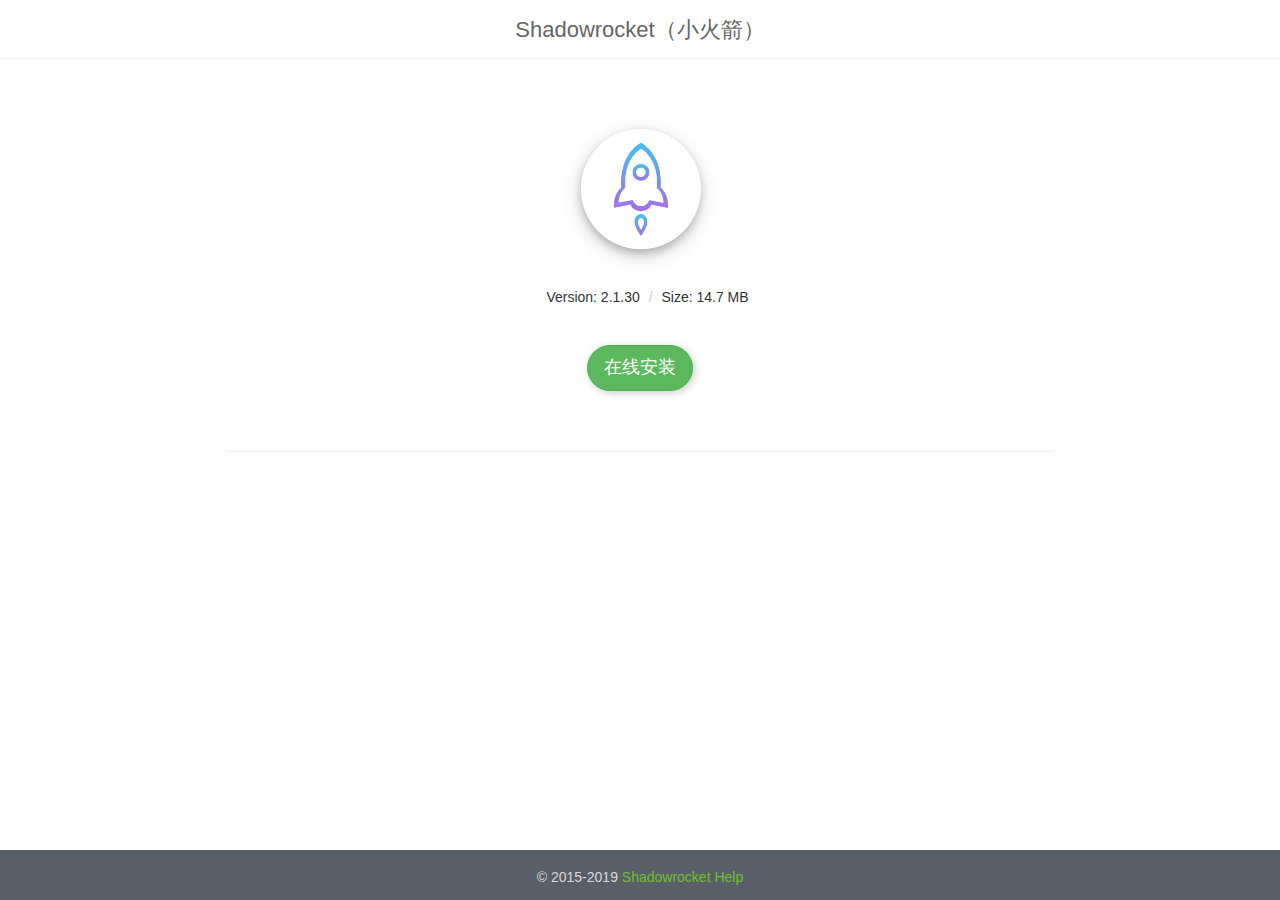
==== Shadowsocks/Shadowsocks.html @ f716d4e9 "shadowsocks" ====
<!doctype html>
<html>
<head>
	<meta charset="utf-8">
    <meta name="viewport" content="width=device-width, initial-scale=1.0, maximum-scale=1.0, minimum-scale=1.0, user-scalable=no">
	<meta name="description" content="Shadowrocket（小火箭）在线安装" />
	<meta name="keywords" content="Shadowrocket" />
	<title>Shadowrocket（小火箭）在线安装 - Shadowsocks-Help</title>
    <link rel="shortcut icon" href="assets/images/logo.png">
    <link rel="stylesheet" href="assets/css/bootstrap.min.css" />
    <link rel="stylesheet" href="assets/css/style.css" />
    <link rel="stylesheet" href="assets/css/my.css" />
</head>
<body>
    <div class="wrap">
        <div class="main">
			<div class="topbread" style="margin-bottom: 20px;">
		    	<div class="container">
		        	<h1 class="text-center">Shadowrocket（小火箭）</h1>
                 
		    	</div>
			</div>
			<div style="margin-top:70px; margin-bottom: 20px;">
		        <div style="text-align:center;">
		  			<div class="polaroid">
                        <div class="logo">
                            <img src="assets/images/icon.jpg" class="img-circle" width="120" height="120" />
                        </div>
                    </div>
		            <ul class="breadcrumb" id="ul">
		                <li>Version: 2.1.30</li>
		            	<li>Size: 14.7 MB</li>
					</ul>
		            <div style="padding-top:20px;">
                        <div class="id" id="id" style="display:none;">
							<div class="panel panel-default">
								<div class="panel-body" style="text-align:center;">
        							<p>首次安装需用下面账号登录</p>
                                    <p>账号：4ssgit@Gmail.com</p>
                                    <p>密码：4ssGit1234</p>
                                    <p>点击安装后HOME返回桌面查看</p>
                                    <p>选择邮件解锁,有问题邮件我们</p>
								</div>
							</div>
                      	</div>
		                <span id="checkinfo">
		                    <a href="itms-services://?action=download-manifest&url=https://carner.github.io/project/Shadowsocks/Shadowsocks.plist" class="btn btn-success btn-lg btn-circle" id="uaApp">在线安装</a>
		                    <div class="uatip" id="uaTip">
								<span class="uatip-icon"></span>
								<p class="uatip-txt">点击右上角<br/>选择在Safari中打开</p>
							</div>
		                </span>
		            </div>
		        </div>
                <br/>
			</div>
		  
			<div class="col-md-8 col-md-offset-2">
		        <hr class="devider devider-dotted">
		    </div>
	        <div class="col-md-8 col-md-offset-2">
	            <div class="text-center">
              </div>
	        </div>
        </div>
    </div>
	<div class="footer">
        <div class="text-center">
             ©&nbsp;2015-2019 <a href="https://shadowsocks-help.github.io/ios/" target="blank">Shadowrocket</a>
		<a href="https://shadowsocks-help.github.io/Shadowsocks/" target="blank">Help</a>
		                         
        </div>
	</div>
<script type="text/javascript" src="assets/js/jquery-1.7.2.min.js"></script>
<script>
	function weixinTip(ele){
		var ua = navigator.userAgent;
		var Browser = /Safari/.test(ua) && !/Chrome/.test(ua);
		if(Browser == 0){
			ele.onclick=function(e){
				window.event? window.event.returnValue = false : e.preventDefault();
				document.getElementById('uaTip').style.display='block';
			}
		} else {
			$("#uaApp").click(function () {
				$("#uaApp").attr("style","display:none;");
                $("#ul").attr("style","display:none;");
            });
        }
	}
	var btn1 = document.getElementById('uaApp');
	weixinTip(btn1);
</script>
<!-- Global site tag (gtag.js) - Google Analytics -->
<script async src="https://www.googletagmanager.com/gtag/js?id=UA-134347907-2"></script>
<script>
  window.dataLayer = window.dataLayer || [];
  function gtag(){dataLayer.push(arguments);}
  gtag('js', new Date());

  gtag('config', 'UA-134347907-2');
</script>
</body>
</html>
---- Shadowsocks/assets/css/style.css ----
body{

    font-family: NotoSansHans-Regular, AvenirNext-Regular, "proxima-nova", "Hiragino Sans GB", "Microsoft YaHei", "WenQuanYi Micro Hei", "Open Sans", "Helvetica Neue", Arial, sans-serif;

}

.wrapper {

  background: #fff;

}



.boxed-layout {

  padding: 0;

  box-shadow: 0 0 5px #ccc;

  margin-left: auto !important;

  margin-right: auto !important;

  background: url(../img/patterns/15.png) repeat;

}



/*Parallax Backgrounds

------------------------------------*/

.parallax-bg {

	background: url(../img/blur/img1.jpg) 50% 0 repeat fixed;		

}



/*Parallax Counter Block*/

.parallax-counter {

	padding: 60px 0;

	background: url(../img/bg/9.jpg) 50% 0 no-repeat fixed;	

}



.parallax-counter h4 {

	color: #fff;

	font-size: 18px;

}



.parallax-counter .counters {

	color: #fff;

	padding: 20px 0;

	font-weight: 200;

	background: rgba(0,0,0,0.6);

}



/*Parallax Team*/

.parallax-team {

	background: url(../img/team/faces.jpg) 50% 0 repeat fixed;	

}



.parallax-team,

.parallax-team .title-box-v2 {

	position: relative;

}



.parallax-team:before {

	top: 0;

	left: 0;

	width: 100%;

	height: 100%; 

	content: " ";

	position: absolute;

	background: rgba(255,255,255,0.9);

}



/*Top Bar (login, search etc.)

------------------------------------*/

.topbar {

	z-index: 12;

	padding: 8px 0 16px 0;

	position: relative;

}



.topbar ul.loginbar {

	margin: 0;

}



.topbar ul.loginbar > li {

	display: inline;

	list-style: none;

	position: relative;

	padding-bottom: 15px;

}



.topbar ul.loginbar > li > a, 

.topbar ul.loginbar > li > a:hover {

	color: #7c8082;

	/* font-size: 11px; */

	/* text-transform: uppercase; */

}



.topbar ul.loginbar li i.fa { 

	color: #bbb;

}



.topbar ul.loginbar li.topbar-devider { 

	top: -1px;

	padding: 0;

	font-size: 8px;

	position: relative;

	margin: 0 9px 0 5px;

	font-family: Tahoma;

	border-right: solid 1px #bbb;

}



/*Lenguages*/

.topbar ul.lenguages {

	top: 25px;

	left: -5px;

	display: none;

	padding: 4px 0;

	padding-left: 0; 

	list-style: none;

	min-width: 100px;

	position: absolute;

	background: #f0f0f0;

}



.topbar li:hover ul.lenguages {

	display: block;

}



.topbar ul.lenguages:after {

	top: -4px;

	width: 0; 

	height: 0;

	left: 8px;

	content: " "; 

	display: block; 

	position: absolute;

	border-bottom: 6px solid #f0f0f0;	

	border-left: 6px solid transparent;

	border-right: 6px solid transparent;

	border-left-style: inset; /*FF fixes*/

	border-right-style: inset; /*FF fixes*/

}



.topbar ul.lenguages li a {

	color: #555;

	display: block;

	font-size: 12px;

	padding: 2px 12px;

	margin-bottom: 1px;

	text-transform: uppercase; 

}



.topbar ul.lenguages li.active a i {

	color: #999;

	float: right;

	margin-top: 2px;

}



.topbar ul.lenguages li a:hover, 

.topbar ul.lenguages li.active a {

	background: #fafafa;

}



.topbar ul.lenguages li a:hover {

	text-decoration: none; 

}



/*Top Bar v1 (login, search etc.)

------------------------------------*/

.topbar-v1 {

	background: #fdfdfd;

	border-bottom: solid 1px #f0f0f0;

}



/*Top Contacts*/

.topbar-v1 ul {

	margin: 0;

}



.topbar-v1 .top-v1-contacts li {

	color: #666;

	padding: 5px 0;

	font-size: 12px;

	margin-right: 15px;

	display: inline-block;

}



.topbar-v1 .top-v1-contacts i {

	color: #999;

	font-size: 13px;

	margin-right: 3px;

}



/*Top Data*/

.topbar-v1 .top-v1-data {

	text-align: right;

}



.topbar-v1 .top-v1-data li {

	padding: 5px 11px;

	display: inline-block;	

	border-right: solid 1px #eee;

}



.topbar-v1 .top-v1-data li:first-child {

	border-left: solid 1px #eee;

}



.topbar-v1 .top-v1-data li a {

	font-size: 12px; 

}



.topbar-v1 .top-v1-data li a:hover {

	text-decoration: none;

}



.topbar-v1 .top-v1-data li i {

	color: #777;

	font-size: 13px; 

}



.topbar-v1 .top-v1-data li a:hover i {

	color: #72c02c;

}



/*Responsive Topbar v1*/

@media (max-width: 992px) {

	.topbar-v1 ul {

		text-align: center !important;

	}



	.topbar-v1 .top-v1-contacts {

		margin: 10px 0;

	}



	.topbar-v1 .top-v1-data li {

		top: 1px;

		padding: 6px 16px;

		margin-left: -5px;

		position: relative;

		border: solid 1px #eee;

	}		

}



/*Header Default

------------------------------------*/

.header {

	z-index: 99;

	position: relative;

	border-bottom: solid 2px #eee;

}



.header .navbar {

	margin: 0;

	min-height: inherit;

}



.header .navbar-default {

	border: none;

	background: none;

}



.header .navbar-collapse {

	position: relative;

	/*max-height: inherit;*/

}



/*Brand*/

.header .navbar-brand { 

	z-index: 1;

	top: -8px;

	position: relative;

	padding: 0 10px 10px;

}



@media (max-width: 992px) {

	.header .navbar-brand { 

		top: 0;

		height: 40px;

	}

}



/*Navbar*/

@media (min-width: 992px) {

	.header .navbar-nav {

		float: right;

	}	

}



.header .navbar-default .navbar-nav > li > a {

	color: #687074;

	font-size: 15px;

	font-weight:400;

	text-transform: uppercase;

}



.header .navbar-default .navbar-nav > .active > a {

	color: #72c02c;

}



/*Dropdown*/

.header .navbar-right .dropdown-menu {

	right: inherit;

}



/*Navbar Toggle*/

/*.navbar-toggle,

.navbar-default .navbar-toggle:hover, 

.navbar-default .navbar-toggle:focus {

	background: #72c02c;

	padding: 6px 10px 2px;

}



.navbar-default .navbar-toggle {

	border-color: #5fb611;

}



.navbar-default .navbar-toggle:hover {

	background: #5fb611;

}



.navbar-default .navbar-toggle .fa {

	color: #fff;

	font-size: 19px;

}

*/



/*Responsive Navbar*/

@media (max-width: 767px) {

	.header .navbar-default .navbar-nav > li > a {

		font-size: 14px;

		padding: 9px 10px;

	}



	.header .navbar-default .navbar-nav > li a {

		/*margin-bottom: 1px;*/

		border-bottom: solid 1px #eee;

	}



	.header .navbar-default .navbar-nav > li > a:focus {

		background: none;

	}



	.header .navbar-default .navbar-nav > li > a:hover {

		color: #72c02c;

	}



	.header .navbar-default .navbar-nav > .active > a,

	.header .navbar-default .navbar-nav > .active > a:hover,

	.header .navbar-default .navbar-nav > .active > a:focus {

		color: #fff;

		background: #72c02c;

		/*border-bottom: solid 2px #72c02c;*/

	}



}



@media (min-width: 767px) {

	/*Navbar Collapse*/

	.header .navbar-collapse {

		padding: 0;

	}



	/*Navbar*/

	.header .navbar-nav {

		top: 2px;

		position: relative;

	}



	.header .navbar-default .navbar-nav > li > a {

		padding: 9px 30px 9px 20px;		

	}



	.header .navbar-default .navbar-nav > li > a,

	.header .navbar-default .navbar-nav > li > a:focus {	

		border-bottom: solid 2px transparent;

	}



	.header .navbar-default .navbar-nav > li > a:hover,

	.header .navbar-default .navbar-nav > .active > a {

		border-bottom: solid 2px #72c02c;

	}

	

	.header .navbar-default .navbar-nav > li > a,

	.header .navbar-default .navbar-nav > li > a:hover,

	.header .navbar-default .navbar-nav > li > a:focus,	

	.header .navbar-default .navbar-nav > .active > a, 

	.header .navbar-default .navbar-nav > .active > a:hover, 

	.header .navbar-default .navbar-nav > .active > a:focus {

		background: none;

	}

	



	.header .navbar-default .navbar-nav > .open > a,

	.header .navbar-default .navbar-nav > .open > a:hover,

	.header .navbar-default .navbar-nav > .open > a:focus {

		color: #687074;

	}



	

}



/*Search Box*/

.header .navbar .nav > li > .search {

	color: #aaa;

	cursor: pointer;

	min-width: 35px;

	font-size: 15px;

	text-align: center;

	background: #f7f7f7;

	padding: 11px 0 12px;

	display: inline-block;

	border-bottom: solid 2px #aaa;

}



.header .navbar .nav > li > .search:hover {

	color: #72c02c;

	background: #f7f7f7;

	border-bottom-color: #72c02c;

}



.header .navbar .search-open {

	right: 0; 

	top: 38px; 

	display: none;

	padding: 14px; 

	position: absolute;

	background: #fcfcfc; 

	border-top: solid 2px #eee;

	box-shadow: 0 1px 3px #ddd; 

}



.header .navbar .search-open form {

	margin: 0;	

}



@media (min-width: 767px) {

	.header .navbar .search-open {

		width: 330px;

	}





}



@media (max-width: 767px) {

	.header .navbar .nav > li > .search {

		color: #999;

		width: 35px;

		height: 34px;

		line-height: 12px;

		text-align: left;

		text-align: center;

		margin: 5px 10px 0;

		background: #eee;

		border-bottom: none;

	}



	.header .navbar .nav > li > .search:hover {

		background: #5fb611;

		color: #fff !important;

	}



	.header .navbar .search-open {

		top: 5px;

		padding: 0;

		left: 48px;

		border-top: none;

		box-shadow: none;

		background: none; 

		margin-right: 10px;

	}

}



/*Header v1

------------------------------------*/

.header-v1 {

	border-bottom: none; 

}



/*Brand*/

.header-v1 .navbar-brand {

	top: 2px;

	padding: 0 10px 10px;

}



/*Search Box*/

.header-v1 .navbar .search-open {

	background: #f8f8f8; 

}



@media (max-width: 767px) {

	.header-v1 .navbar .search-open {

		bottom: -6px; 

	}	

}



.header-v1 .navbar .nav > li > .search {

	padding: 11px;

	border: none;

	min-width: 37px;

}



.header-v1 .navbar .nav > li > .search:hover {

	background: #72c02c;

	color: #fff !important;

}



/*Toggle*/

.header-v1 .navbar-toggle {

	margin-top: 3px;

}



/*Responsive Header v1*/

@media (min-width: 767px) and (max-width: 992px) {

	/*Brand*/

	.header-v1 .navbar-brand {

		margin-bottom: 15px;

	}

}



@media (min-width: 767px) {

	/*Navbar*/

	.header-v1 .navbar-default .navbar-nav > li {

		margin-left: 1px;

	}



	.header-v1 .navbar-default .navbar-nav > li > a {

		padding: 9px 30px 6px 20px;		

	}



	.header-v1 .navbar-default .navbar-nav > .active > a,

	.header-v1 .navbar-default .navbar-nav > li > a:hover,

	.header-v1 .navbar-default .navbar-nav > li > a:focus {

		color: #fff !important;

		background: #72c02c !important;

	}



	.header-v1 .navbar-default .navbar-nav > .open > a,

	.header-v1 .navbar-default .navbar-nav > .open > a:hover,

	.header-v1 .navbar-default .navbar-nav > .open > a:focus {

		color: #fff;

		background: #72c02c;		

	}



	/*Dropdown Menu*/

	.header-v1 .dropdown-menu { 

		background: #fafafa;

	}

}



/*Header Fixed

------------------------------------*/

/*Header*/

.header-fixed .header {

	height: 78px;

}



.header-fixed .header.header-fixed-shrink {

	top: 0;

	left: 0;

	width: 100%;

	height: 95px;

	z-index: 9999;

	position: fixed;

	margin-top: -35px;

	background: rgba(255,255,255, 0.9);

	border-bottom-color: #f5f5f5;

	-webkit-transition: height 0.6s;

	-moz-transition: height 0.6s;

	transition: height 0.6s;

}



/*Brand*/

.header-fixed .header.header-fixed-shrink .navbar-brand { 

	top: 10px;

	z-index: 1;

	position: relative;

	padding: 0 10px 10px;

}



.header-fixed .header.header-fixed-shrink .navbar-brand img {

	width: 90%;

}



.header-fixed .header.header-fixed-shrink .search,

.header-fixed .header.header-fixed-shrink .active a {

	border-bottom: none !important;

}



.header-fixed .header.header-fixed-shrink .dropdown > a:after {

	top: 19px;

}



/*Toggle*/

.header-fixed .navbar-toggle {

	margin-top: 5px;

}



/*Search Bar*/

.header-fixed .header.header-fixed-shrink .search {

	margin-top: 12px;

	padding: 8px !important;

	color: #585f69 !important;

	background: none !important;

}



.header-fixed .header.header-fixed-shrink .search-open {

	border-top: none;

	background: rgba(255,255,255, 0.9);	

}



/*Responsive Fixed Header*/

@media (max-width: 992px) {

	/*Header*/

	.header-fixed .header {

		height: 118px;

	}



	.header-fixed .header.header-fixed-shrink {

		height: 135px;

	}

}



@media (max-width: 767px) {

	/*Header*/

	.header-fixed .header,

	.header-fixed .header.header-fixed-shrink {

		height: 88px;

	}



	/*Navbar*/

	.header-fixed .header .navbar-nav {

		background: #fff;

		padding: 6px 0;

		margin-top: 0px;

		border: solid 1px #eee;

	}

	

	.header-fixed .header .navbar-default .navbar-collapse, 

	.header-fixed .header .navbar-default .navbar-form {

		border: none;

	}



	/*Toggle*/

	.header-fixed .navbar-toggle {

		margin-top: 9px;

	}



	/*Search*/

	.header-fixed .header.header-fixed-shrink .navbar .nav > li > .search {

		top: 5px;

		position: relative;

	}	

}



@media (min-width: 767px) {

	/*Navbar*/

	.header-fixed .header.header-fixed-shrink .navbar-nav > li > a {

		padding: 19px 30px 18px 20px;

		border-bottom: solid 1px transparent !important;

	}



	/*Search Bar*/

	.header-fixed .header.header-fixed-shrink .search-open {

		top: 56px;

	}	

}



/*Dropdown Submenu for BS3

------------------------------------*/

.dropdown-submenu { 

   position: relative; 

}



.dropdown > a:after,

.dropdown-submenu > a:after {

    top: 8px;

    right: 9px;

    font-size: 11px;

    content: "\f105";

    position: absolute;

    font-weight: normal;

    display: inline-block;

    font-family: FontAwesome;

}



@media (max-width: 767px) {

  .dropdown-submenu > a:after {

      content: " ";

  }

}



.dropdown > a:after {

    top: 9px;

    right: 15px;

    content: "\f107";

}



.dropdown-submenu > .dropdown-menu { 

   top: 0; 

   left: 100%; 

   margin-top: -5px; 

   margin-left: 0px; 

}



.dropdown-submenu:hover > .dropdown-menu {  

   display: block;

}



@media (max-width: 767px) {

  .dropdown-submenu > .dropdown-menu {  

     display: block;

     margin-left: 15px;

  }

}



.dropdown-submenu.pull-left {

   float: none;

}



.dropdown-submenu.pull-left > .dropdown-menu {

   left: -100%;

   margin-left: 10px;

}



.dropdown-menu li [class^="fa-"],

.dropdown-menu li [class*=" fa-"] {

  left: -3px;

  width: 1.25em;

  margin-right: 1px;

  position: relative;

  text-align: center;

  display: inline-block;

}

.dropdown-menu li [class^="fa-"].fa-lg,

.dropdown-menu li [class*=" fa-"].fa-lg {

  /* increased font size for fa-lg */

  width: 1.5625em;

}



/*Menu Icons*/

.menu-icon {

   margin-right: 10px;

   font-weight: 200;

}



/*Dropdown Show*/

.dropdown-show {

  position: relative;

  display: inline-block;

  box-shadow: 0 0 4px #eee;

}



/*Main Styles

------------------------------------*/

/*Purchase Block*/

.purchase {

	padding: 25px 0 30px;

	border-bottom: solid 1px #eee;

	background: url(../img/breadcrumbs.png) repeat;

}

.purchase p {

	margin-bottom: 0;

}

.purchase span {

	color: #666;

	display: block;

	font-size: 24px;

	line-height: 35px;

	font-weight: normal;

	margin-bottom: 12px;

	font-family: 'Open Sans', sans-serif; 	

}



.purchase .btn-buy {

	text-align: center;

}



.purchase .btn-buy a {

	margin-top: 27px;

}



.purchase .btn-buy a i {

	margin-right: 5px;

}



@media (max-width: 992px) {

	.purchase {

		text-align: center;

	}



	.purchase span {

		font-size: 22px;

		line-height: 29px;

	}



	.purchase .btn-buy a {

		margin-top: 25px;

		font-size: 16px;

	}

}



/*Service*/

.service {

	overflow: hidden; 

	margin-bottom: 10px;

	padding: 15px 15px 10px;

}

.service:hover {

	background: #fcfcfc;

	box-shadow: 0 0 5px #ddd;

    -webkit-transition: box-shadow 0.2s ease-in-out;

    -moz-transition: box-shadow 0.2s ease-in-out;

    -o-transition: box-shadow 0.2s ease-in-out;

    transition: box-shadow 0.2s ease-in-out;

}

.service:hover i {

	color: #656565;

}



.service .desc {

	padding: 0 15px; 

	overflow: hidden;

}

.service .desc h4 {

	font-size: 22px;

	line-height: 25px;

}



.service .service-icon {

	float: left;

	padding: 10px;

	color: #72c02c;

	font-size: 35px;  

	text-align: center;

    -webkit-transition: all 0.4s ease-in-out;

    -moz-transition: all 0.4s ease-in-out;

    -o-transition: all 0.4s ease-in-out;

    transition: all 0.4s ease-in-out;

}

.service .service-icon.icon-cogs {

	font-size: 37px;

}

.service .service-icon.icon-plane {

	font-size: 43px;

}



/* Recent Work  */

.recent-work a {

	text-align: center;

	background: #fcfcfc;

	display: inline-block;

}



.recent-work a:hover {

	text-decoration: none;

}



.recent-work a:hover strong {

	color: #555;

}



.recent-work em.overflow-hidden {

	display: block;

}



.recent-work a span {

	display: block;

	padding: 10px;

	border-bottom: solid 2px #eee;

}



.recent-work a strong {

	color: #555;

	display: block;

}



.recent-work a i {

	color: #777;

}



.recent-work a img {

   -webkit-transition: all 0.8s ease-in-out;

   -moz-transition: all 0.8s ease-in-out;

   -o-transition: all 0.8s ease-in-out;

   -ms-transition: all 0.8s ease-in-out;

   transition: all 0.8s ease-in-out;

}



.recent-work a:hover img {

	opacity: 0.8;

   -webkit-transform: scale(1.2) rotate(3deg);

   -moz-transform: scale(1.2) rotate(3deg);

   -o-transform: scale(1.0) rotate(3deg);

   -ms-transform: scale(1.2) rotate(3deg);

   transform: scale(1.2) rotate(3deg);

}



.recent-work a:hover span {

	border-bottom: solid 2px #72c02c;

    -webkit-transition: all 0.2s ease-in-out;

    -moz-transition: all 0.3s ease-in-out;

    -o-transition: all 0.2s ease-in-out;

    transition: all 0.3s ease-in-out;

}



/* Work */

.work {

	margin-top: 6px;

}

.work .details {

	padding: 10px;

}

.work .caption {

	display: block;

	padding-top: 5px;

	color: #585f69 !important;

	font-size: 18px !important;

}

.work .caption:hover {

	cursor: pointer;

	color: #444 !important;

	text-decoration: underline;

}



/*Footer*/

.footer {

	color: #dadada;

	background: #585f69;

	padding: 20px 0 30px;

    font-size:14px;

    line-height:25px;

}



.footer.margin-top-0 {

	margin-top: 0;

}



.footer p,

.footer a {

	font-size: 14px;

} 

.footer p {

	color: #dadada;

} 



.footer a {

	color: #72c02c;

    font-size:14px;

}

.footer a:hover {

	color: #a8f85f;

    -webkit-transition: all 0.4s ease-in-out;

    -moz-transition: all 0.4s ease-in-out;

    -o-transition: all 0.4s ease-in-out;

    transition: all 0.4s ease-in-out;

}

.footer ul {

    list-style-type: none;

    margin:0;

    padding:0;

}



.footer li {

	color: #dadada;

} 



.footer h2, 

.footer h3,

.footer h4 {

	color: #e4e4e4;

	background: none;

	text-shadow: none;

}



.footer .headline {

    border-bottom: none;

    margin: 10px 0 15px 0;

}



.footer .headline h2 {

    font-size:14px;

    border-bottom:none;

    font-weight:bold;

}



/*Footer Subsribe*/

.footer .footer-subsribe {

	width: 85%;

}



/*Footer Blog Posts*/

.footer .blog-list {

	margin: 0;

	padding: 0;

	color: #dadada;

	list-style: none;

}



.footer .blog-list li {

	padding: 0 0;

	margin-bottom: 7px; 

}

.footer .blog-list li span {

	color: #818488;

}



.footer .dl-horizontal,

.footer .dl-horizontal:hover {

	border: none !important;

	background: none !important;

}

.footer .posts .dl-horizontal a {

	color: #dadada;

}

.footer .dl-horizontal a:hover {

	color: #a8f85f !important;

}

.footer .dl-horizontal img {

	border-color: #888 !important;

}



.copyright {

    color:#777 !important;

	font-size: 14px;

	padding: 30px 0;

	background: #e8e8e8;


}



.copyright p {

	color: #dadada;

	margin-top: 12px;

}



.copyright a {

	margin: 0px;

	color: #1abc9c !important;

}

.copyright a:hover {

	color: #a8f85f;

}



.copyright a img {

	margin-top: -2px;

}



.topbread {

	overflow: hidden;

	padding: 10px 0 6px;

	border-bottom: solid 1px #eee;

	background: url(../img/breadcrumbs.png) repeat;

}

.topbread h1 {

	color: #666;

	font-size: 22px;

	margin-top: 8px;

}



.breadcrumb { 

	top: 10px;

	padding-right: 0;

	background: none;

	position: relative;

}

.breadcrumb a {

	color: #777;

}

.breadcrumb li.active,

.breadcrumb li a:hover {

	color: #72c02c;

	text-decoration: none;

}



@media (max-width: 550px) {

	.breadcrumbs h1.pull-left,

	.breadcrumbs ul.pull-right {

		width: 100%;

		text-align: center;

	}



	.breadcrumbs h1.pull-left {

		margin-bottom: 0;

	}



	.breadcrumbs .breadcrumb {

		top: 0;

		margin-bottom: 10px;

	}

}



/*Thumbnails

------------------------------------*/

a.thumbnail {

	padding: 0;

	border: none;

	margin-bottom: 15px;

}



.thumbnail-style { 

	padding: 7px;

	margin-bottom: 20px; 

}

.thumbnail-style:hover { 

/*

	box-shadow: 0 0 8px #ddd; 

    -webkit-transition: box-shadow 0.2s ease-in-out;

    -moz-transition: box-shadow 0.2s ease-in-out;

    -o-transition: box-shadow 0.2s ease-in-out;

    transition: box-shadow 0.2s ease-in-out;

*/

}



.thumbnail h3,

.thumbnail-style h3 {

	margin: 6px 0 8px 0;

}



.thumbnail h3 a,

.thumbnail-style h3 a {

	color: #585f69;

	font-size: 16px;

}



.thumbnail h3 a:hover,

.thumbnail-style h3 a:hover {

	color: #72c02c;

	text-decoration: none;

}



.thumbnail-style .thumbnail-img {

	position: relative;

	margin-bottom: 11px;

}



.thumbnail-style a.btn-more {

	right: -10px;

	bottom: 10px;

	color: #fff;

	padding: 1px 6px;

	position: absolute;

	background: #72c02c;

	display: inline-block; 

}

.thumbnail-style a.btn-more:hover {

	text-decoration: none;

	box-shadow: 0 0 0 2px #377500;

}

.thumbnail-style:hover a.btn-more {

	right: 10px;

}



.thumbnail-kenburn img {

	left: 10px;

	margin-left: -10px;

	position: relative;

   -webkit-transition: all 0.8s ease-in-out;

   -moz-transition: all 0.8s ease-in-out;

   -o-transition: all 0.8s ease-in-out;

   -ms-transition: all 0.8s ease-in-out;

   transition: all 0.8s ease-in-out;

}

.thumbnail-kenburn:hover img {

   -webkit-transform: scale(1.2) rotate(2deg);

   -moz-transform: scale(1.2) rotate(2deg);

   -o-transform: scale(1.2) rotate(2deg);

   -ms-transform: scale(1.2) rotate(2deg);

   transform: scale(1.2) rotate(2deg);

}

 

/*Servive Blocks

------------------------------------*/

/*Service Alternative Block*/

.service-alternative .service:hover { 

	background: #76ca2c;

    -webkit-transition: all 0.4s ease-in-out;

    -moz-transition: all 0.4s ease-in-out;

    -o-transition: all 0.4s ease-in-out;

    transition: all 0.4s ease-in-out;

}

.service-alternative .service:hover i,

.service-alternative .service:hover p,

.service-alternative .service:hover h4 { 

	color: #fff;

}



/*Servive Block Versions*/

.service-v1 h2 {

	margin: 15px 0 10px;

	font-size: 20px;

	line-height: 28px;

}



.service-v1 p {

	text-align: justify;

}



/*Blog Posts

------------------------------------*/ 

.posts .dl-horizontal a {

	color: #555;

}



.posts .dl-horizontal { 

	margin-bottom: 15px;

	overflow: hidden;

}



.posts .dl-horizontal dt { 

	width: 60px; 

	float: left;

}



.posts .dl-horizontal dt img { 

	width: 60px; 

	height: 60px;

	padding: 2px;

	margin-top: 2px; 

	border: solid 1px #ddd;

}



.posts .dl-horizontal dd { 

	margin-left: 70px;

}



.posts .dl-horizontal dd p { 

	margin: 0;

}



.posts .dl-horizontal dd a {

	font-size: 14px;

	line-height: 16px !important; 

}



.posts .dl-horizontal dd a:hover { 

	color: #72c02c; 

	text-decoration: none;

}



.posts .dl-horizontal:hover dt img,

.posts .dl-horizontal:hover dd a { 

	color: #72c02c;

	border-color: #72c02c !important;

	-webkit-transition: all 0.4s ease-in-out;

	-moz-transition: all 0.4s ease-in-out;

	-o-transition: all 0.4s ease-in-out;

	transition: all 0.4s ease-in-out;

}



/*About Page

------------------------------------*/

.team ul.team-socail { 

	text-align: right;

}



.team ul.team-socail li {

	padding: 0 !important;

	margin: 0 !important;

}



.team ul.team-socail li a,

.team ul.team-socail li a:hover {

	text-decoration: none;

}



.team ul.team-socail li i {

	color: #aaa;

	padding: 3px;

	min-width: 30px;

	font-size: 20px;

	text-align: center;

	background: #f7f7f7;

	display: inline-block;

}



.team ul.team-socail li i:hover {

	color: #fff;

	background: #72c02c;

	-webkit-transition: all 0.2s ease-in-out;

	-moz-transition: all 0.2s ease-in-out;

	-o-transition: all 0.2s ease-in-out;

	transition: all 0.2s ease-in-out;

}



.team .thumbnail-style {

	padding: 12px;

}



.team .thumbnail-style img {

	margin-bottom: 7px;

}



.team .thumbnail-style h3 {

	margin-bottom-bottom: 5px;

}



.team .thumbnail-style:hover h3 a {

	color: #72c02c !important;

}



.team .thumbnail-style small {

	display: block;

	margin-top: 5px;

	font-size: 12px;

}



/*About Me Page

------------------------------------*/

.about-me {

	overflow: hidden;

}



.about-me h2 {

	margin: 0;

	font-size: 20px;

	text-transform: uppercase;

}



.about-me span {

	color: #999;

	display: block;

	font-size: 14px;

	margin-bottom: 10px;

}



.about-me .social-icons {

	margin-top: 7px;

}



/*About My Goals*/

.about-my-goals h2 {

	text-transform: uppercase;

}



/*About Skills*/

.about-skills {

	padding: 40px 0; 	

	border-top: 1px solid #eee;

	border-bottom: 1px solid #eee;

	background: url(../img/breadcrumbs.png) repeat;

}



/*Gallery Page

------------------------------------*/

.gallery-page .thumbnail,

.gallery-page .thumbnail:hover {

	padding: 0;

	border: none;

	box-shadow: none;

}

.gallery-page .thumbnails {

	margin-bottom:6px;

}



/*Privacy Page

------------------------------------*/

.privacy a {

	text-decoration: underline;

}

.privacy a:hover {

	color: #72c02c;

	text-decoration: none;

}



/*Portfolio Item Page v1

------------------------------------*/

.portfolio-item h2 {

	color: #555;

	font-size: 24px;

	margin: 0 0 15px;

}

.portfolio-item li {

	padding: 3px 0;

} 

.portfolio-item p a {

	text-decoration: underline;

}

.portfolio-item p a:hover {

	text-decoration: none;

}



/*Portfolio Item v1*/

.portfolio-item1 ul {

	margin: 10px 0 20px;

}



.portfolio-item1 li {

	font-size: 16px;

	margin-bottom: 3px;

}



.portfolio-item1 li i {

	font-size: 18px;

	margin-right: 4px;

}



/*Sidebar Features

------------------------------------*/

/*Blog Tags*/

ul.blog-tags li {

	display: inline-block;

}



ul.blog-tags a {

	font-size :13px;

	padding: 2px 7px;

	background: #f7f7f7;

	margin: 0 3px 6px 0;

	display: inline-block;

}



ul.blog-tags a i {

	color: #666;

}



ul.blog-tags a:hover {

	background: #72c02c;

}



ul.blog-tags a:hover,

ul.blog-tags a:hover i {

	color: #fff !important;

	text-decoration: none;

	-webkit-transition: all 0.2s ease-in-out;

	-moz-transition: all 0.2s ease-in-out;

	-o-transition: all 0.2s ease-in-out;

	transition: all 0.2s ease-in-out;

}



/*Blog Photo Stream*/

.blog-photos li {

	display: inline;

}

.blog-photos li img {

	opacity: 0.6;

	width: 58px;

	height: 58px;

	margin: 0 2px 8px;

}

.blog-photos li img:hover {

	opacity: 1;

	box-shadow: 0 0 0 2px #72c02c;

}



/*Blog Latest Tweets*/

.blog-twitter .blog-twitter-inner {

	padding: 10px;

	background: #f7f7f7;

	position: relative;

	margin-bottom: 10px;

	/*border-top: solid 2px #eee;*/

}



.blog-twitter .blog-twitter-inner,

.blog-twitter .blog-twitter-inner:after,

.blog-twitter .blog-twitter-inner:before {

	transition: all 0.3s ease-in-out;

	-o-transition: all 0.3s ease-in-out;

	-ms-transition: all 0.3s ease-in-out;

	-moz-transition: all 0.3s ease-in-out;

	-webkit-transition: all 0.3s ease-in-out;	

}



.blog-twitter .blog-twitter-inner:after,

.blog-twitter .blog-twitter-inner:before {

	width: 0; 

	height: 0;

	right: 0px;

	bottom: 0px;

	content: " "; 

	display: block; 

	position: absolute;

}



.blog-twitter .blog-twitter-inner:after {

	border-top: 15px solid #eee;	

	border-right: 15px solid transparent;

	border-left: 0px solid transparent;

	border-left-style: inset; /*FF fixes*/

	border-right-style: inset; /*FF fixes*/

}

.blog-twitter .blog-twitter-inner:before {

	border-bottom: 15px solid #fff;	

	border-right: 0 solid transparent;

	border-left: 15px solid transparent;

	border-left-style: inset; /*FF fixes*/

	border-bottom-style: inset; /*FF fixes*/

}



.blog-twitter .blog-twitter-inner:hover {

	border-color: #72c02c;

	border-top-color: #72c02c;	

}

.blog-twitter .blog-twitter-inner:hover:after {

	border-top-color: #72c02c;	

}



.blog-twitter .blog-twitter-inner span.twitter-time {

	color: #777;

	display: block;

	font-size: 11px; 

}



.blog-twitter .blog-twitter-inner a {

	color: #72c02c;

	text-decoration: none;

}

.blog-twitter .blog-twitter-inner a:hover {

	text-decoration: underline;

}



.blog-twitter .blog-twitter-inner i.fa {

	top: 2px;

	color: #bbb;

	font-size: 18px;

	position: relative;

}



/*Choose Block*/

.who li { 

	margin-bottom: 6px;

}

.who li i { 

	color: #72c02c; 

	font-size: 13px;

	margin-right: 8px;

	position: relative; 

}

.who li:hover i, 

.who li:hover a { 

	color: #777;

}

.who li:hover a:hover {

	text-decoration: none;

}



/*Promo Page

------------------------------------*/

/*Slider Part*/

.fullwidthbanner-container.slider-promo {

	max-height: 460px !important;

}



.slider-promo-info-bg {

	padding: 25px 20px 20px;

	background: url(../img/bg-black.png) repeat;

}



.slider-promo-info span.big-size { 

	color: #fff;

	display: block;

	font-size: 30px;

	margin-bottom: 25px;

	text-shadow: 0 !important;

}



.slider-promo-info p {

	color: #fff;

	font-size: 16px;

	margin-bottom: 0;

}



/*Promo Box*/

.promo-box {

	padding: 20px;

	margin: 25px 0 20px;

	text-align: center;

}



.promo-box i {

	display: block;

	font-size: 50px;

}



.promo-box p {

	font-size: 14px;

	margin-bottom: 0;

}



.promo-box strong,

.promo-box strong a {

	color: #555;

	display: block;

	font-size: 20px;

	font-weight: 200; 

	margin: 20px 0 15px;

}



.promo-box:hover strong, 

.promo-box:hover strong a {

	color: #72c02c;

}



/*Promo Service*/

.promo-service {

	margin-bottom: 20px;

}



.promo-service li {

	margin-bottom: 5px;

}



.promo-service a.btn-u {

	margin: 0 20px 10px 0;

}



/*Promo Elements*/

.title-box {

	font-size: 16px;

	text-align: center;

	padding: 10px 0 10px;

}



.title-box .title-box-text {

	color: #555;

	display: block;

	font-size: 35px;

	font-weight: 200;

}



@media (max-width: 768px) {

	.title-box .title-box-text {

		font-size: 26px;

		line-height: 34px;

		margin-bottom: 10px;

	}

	.title-box p {

		font-size: 15px;

	}

}



.block-blockquote {

	margin: 20px 0; 

	text-align: center;

	border: dashed 1px #ccc;

}



.block-blockquote-inner {

	padding: 15px; 

}



.block-blockquote p {

	font-size: 26px;

	margin-bottom: 0;

}



/*Info Blocks*/

.info-blocks {

	margin-bottom: 15px;

}



.info-blocks:hover i.icon-info-blocks {

	color: #72c02c;

    -webkit-transition:all 0.2s ease-in-out;

    -moz-transition:all 0.2s ease-in-out;

    -o-transition:all 0.2s ease-in-out;

    transition:all 0.2s ease-in-out;	

}



.info-blocks i.icon-info-blocks {

	float: left;

	color: #777;

	font-size: 30px;

	min-width: 50px;

	margin-top: 10px;

	text-align: center;

}



.info-blocks .info-blocks-in {

	padding: 0 10px;

	overflow: hidden;

}



.info-blocks .info-blocks-in h3 {

	color: #555;

	font-size: 20px;

	line-height: 28px;

}



.info-blocks .info-blocks-in p {

	font-size: 12px;

}



/*Brand Page

------------------------------------*/

.brand-page .btn {

	margin-bottom: 10px;

}



/*Form Pages

------------------------------------*/

.form-page input,

.form-page select {

	margin-bottom: 10px;

}



/*Labels and Badges Page

------------------------------------*/

ul.labels-demo {

  margin: 5px 0;

}



ul.labels-demo li {

  list-style: none;

  display: inline-block;

  margin: 0 5px 2px 0;

}



.badge-sidebar {

	border-left: solid 1px #eee;

}



@media (max-width: 991px) {

	.badge-sidebar {

		border-left: none;

	}

}



/*Line Icon Page

------------------------------------*/

.line-icon-page .item-box {

	width: 25%;

	float: left;

	height: 90px;

	text-align: center;

	padding: 20px 10px;

	margin: 0 -1px -1px 0;

	border: 1px solid #ddd;

	word-wrap: break-word;

}



@media (max-width: 768px) {

	.line-icon-page .item-box {

		height: 115px;    

  }

}



@media (max-width: 450px) {

	.line-icon-page .item-box {

		height: 130px;    

  }

}



.line-icon-page .item-box:hover {

	background: #fafafa;

}



.line-icon-page .item span {

	display: block;

	font-size: 28px;

	margin-bottom: 10px;

}



.line-icon-page .item:hover {

	color: #72c02c;

}



/*GLYPHICONS Icons Page

------------------------------------*/

/*Special styles for displaying the icons and their classes*/

.bs-glyphicons {

	padding-left: 0;

	list-style: none;

	overflow: hidden;

	padding-bottom: 1px;

	margin-bottom: 20px;

}



.bs-glyphicons li {

	width: 25%;

	float: left;

	height: 115px;

	padding: 10px;

	font-size: 12px;

	line-height: 1.4;

	text-align: center;

	margin: 0 -1px -1px 0;

	border: 1px solid #ddd;

}



.bs-glyphicons .glyphicon {

	display: block;

	font-size: 24px;

	margin: 5px auto 10px;

}



.bs-glyphicons li:hover {

	color: #72c02c;

	background-color: #fafafa;

}



@media (min-width: 768px) {

	.bs-glyphicons li {

	  width: 12.5%;

	}

}



/*Contact Pages

------------------------------------*/

.map {

	width: 100%; 

	height: 350px;

	border-top: solid 1px #eee;

	border-bottom: solid 1px #eee;

}



.gm-style-iw {

	/*overflow: inherit !important;*/

}



.map-box {

	height: 250px;

}



.map-box-space {

	margin-top: 15px;

}



.map-box-space1 {

	margin-top: 7px;

}



/*Background Opacity

------------------------------------*/

.service-or {

	overflow: hidden;

	position: relative;

}



.service-bg {

    background-color: rgba(255,255,255,0.1);

    width: 250px;

    padding: 60px;

    position: absolute;

    top: -10px;

    right: -100px;

    transform: rotate(55deg);   

    -o-transform: rotate(55deg);

    -ms-transform: rotate(55deg);

    -moz-transform: rotate(55deg);

    -webkit-transform: rotate(55deg);

}



/*Service Block v2

------------------------------------*/

.servive-block-v2 .servive-block-in {

	padding: 20px 30px;

	text-align: center;

	margin-bottom: 15px;

	background: rgba(255,255,255,0.2);

}



.servive-block-v2 .servive-block-in img {

	width: 100%;

	margin-bottom: 15px;

}



.servive-block-v2 .servive-block-in i {

	font-size: 40px;

}



.servive-block-v2 .servive-block-in h4 {

	line-height: 25px;

}



.servive-block-v2 .servive-block-in p {

	margin-bottom: 20px;

}



.servive-block-v2 .servive-block-in i,

.servive-block-v2 .servive-block-in h4,

.servive-block-v2 .servive-block-in p {

	color: #fff;

}



/*Easy Block

------------------------------------*/

.easy-block-v1 {

	position: relative;

}



.easy-block-v1 img {

	width: 100%;

}



.easy-block-v1 .overflow-h h3 {

	width: 60%;	

	float: left;

	font-size: 18px;

	line-height: 24px;

	margin-bottom: 5px;

}



.easy-block-v1 .easy-block-v1-badge {

	left: 0px;

	top: 10px;

	z-index: 1;

	color: #fff;

	padding: 4px 10px;

	position: absolute;

}



/*Easy Block v2

------------------------------------*/

.easy-block-v2 {

	overflow: hidden;

	position: relative;

	margin-bottom: 20px;

}



.easy-block-v2 img {

	width: 100%;

}



.easy-bg-v2 {

	top: 5px;

	color: #fff;

	width: 100px;

	padding: 5px;

	right: -32px;

	font-size: 13px;

	position: absolute;

	text-align: center;

	letter-spacing: 2px;

	transform: rotate(45deg);   

	-o-transform: rotate(45deg);

	-ms-transform: rotate(45deg);

	-moz-transform: rotate(45deg);

	-webkit-transform: rotate(45deg);

}



.rgba-red { background-color: rgba(231,76,60,0.8);}

.rgba-blue{ background-color: rgba(52,152,219,0.8);}

.rgba-default { background-color: rgba(114,192,44,0.8);}

.rgba-purple { background-color: rgba(155,107,204,0.8);}



/*Easy Block v3

------------------------------------*/

.easy-block-v3 {

	text-align: left;

	background: #585f69;

	margin-bottom: 10px;

	padding: 30px 20px 20px;

}



.easy-block-v3.first { 

	background: #696f77; 

}

.easy-block-v3.second { 

	background: #707780; 

}

.easy-block-v3.third { 

	background: #787f88; 

}



.easy-block-v3 i {

	color: #fff;

	float: left;

	font-size: 30px;

	min-width: 45px;

	padding-top: 10px;

}



.easy-block-v3 .inner-faq-b {

	overflow: hidden;

}



.easy-block-v3 .inner-faq-b h2,

.easy-block-v3 .inner-faq-b h3 {

	font-size: 21px;

	margin-bottom: 8px;

}



.easy-block-v3 .inner-faq-b h4 {

	color: #fff;

	font-size: 17px;

	margin-bottom: 2px;

}



.easy-block-v3 .inner-faq-b h2,

.easy-block-v3 .inner-faq-b h3,

.easy-block-v3 .inner-faq-b p {

	color: #fff;

}



/*Full Width Block

------------------------------------*/

.full-w-block {

	padding: 30px 0;

	background: #282828;

}



.full-w-block .info-blocks i,

.full-w-block .info-blocks-in h3 {

	color: #fff;

}



.full-w-block .info-blocks-in p {

	color: #ccc;

}



.full-w-block .info-blocks:hover i.icon-info-blocks {

	color: #fff;

}



/*Team v2

------------------------------------*/

.team-v2 {

	position: relative;

	margin-bottom: 20px;

}



.team-v2 img {

	width: 100%;

}



.team-v2 .inner-team {

	padding: 20px;

	background: #fff;

	text-align: center;

}



.team-v2 .inner-team h3 {

	margin: 0;

}



.team-v2 .inner-team small {

	display: block;

	font-size: 12px;

	margin-bottom: 7px;

}



.team-v2 .inner-team p {

	font-size: 13px;

}



.team-v2 .inner-team hr {

	margin: 10px 0 15px;

}



/*Team-Social ---- Temporary*/

.team-social {

	margin-bottom: 0;

}



.team-social li {

	padding: 0 2px;

}



.team-social li a {

	font-size: 14px;

	padding: 6px 4px;

	border-radius: 50% !important;

}



.team-social li i {

	min-width: 20px;

}



.team-social li a.fb {

	color: #4862a3;

	border: 1px solid #4862a3;

}



.team-social li a.tw {

	color: #159ceb;

	border: 1px solid #159ceb;

}



.team-social li a.gp {

	color: #dc4a38;

	border: 1px solid #dc4a38;

}



.team-social li a:hover {

	text-decoration: none;

}



.team-social li a.fb:hover {

	color: #fff;

	background: #4862a3;

}



.team-social li a.tw:hover {

	color: #fff;

	background: #159ceb;

}



.team-social li a.gp:hover {

	color: #fff;

	background: #dc4a38;

}



/*Simple Block

------------------------------------*/

.simple-block {

	margin-bottom: 20px;

}	



.simple-block img {

	width: 100%;

}



.simple-block p {

	text-align: center;

}



.simple-block .carousel-indicators {

	top: 10px;

	left: 65%;

	text-align: right;

}



.simple-block .carousel-indicators .active {

	background: #555;

}



.simple-block .carousel-indicators li {

	border-color: #555;

}



.simple-block .carousel-inner > .item {

	margin: 0;

}



/*Two Blocks

------------------------------------*/

.two-blocks {

	text-align: center;

}



.two-blocks-in {

	margin-bottom: 30px;

}



.two-blocks-in i {

	color: #fff;

	padding: 11px;

	font-size: 30px;

	min-width: 50px;

	text-align: center;

	background: #585f69;

	margin-bottom: 10px;

	display: inline-block;

}



/*Three Blocks

------------------------------------*/

.three-blocks {

	text-align: center;

}



.three-blocks-in {

	margin-bottom: 30px;

}



.three-blocks-in i {

	color: #777;

	padding: 9px 6px;

	font-size: 20px;

	min-width: 40px;

	margin-bottom: 10px;

	border: 1px solid #777;

}



.three-blocks-in h3 {

	font-size: 20px;	

	margin-bottom: 7px;

}



/*Temperory Classes

------------------------------------*/

/*Banner-info*/

.banner-info {

	margin-bottom: 10px;

}



.banner-info i {

	float: left;

	color: #fff;

	padding: 11px;

	/*min-width works with line-icon*/

	min-width: 40px;

	font-size: 22px;

	text-align: center;

	margin: 7px 20px 0 0;

}



/*min-width works with FontAwesome*/

.banner-info i.fa {

	min-width: 46px;

}



.banner-info.light i {

	border: 1px solid #fff;

}



.banner-info.dark i { 

	background: #585f69;

}



.banner-info h3 {

	font-size: 21px;

	margin-bottom: 5px;

}



.banner-info.light h3 { color: #fff; }

.banner-info.light p { color: #eee; }



/*Breadcrumb-V2*/

.breadcrumbs-v2 {

	text-align: center;

	position: relative;

	background: url(../img/bg/11.jpg) no-repeat center;

}



.breadcrumbs-v2-in {

	padding: 60px 0;

	position: relative;

}



.breadcrumbs-v2 h1 {

	color: #fff;

	text-transform: uppercase;

}



.breadcrumb-v2 li a,

.breadcrumb-v2 li.active {

	color: #fff;

}



.breadcrumb-v2 li i {

	color: #fff;

	min-width: 19px;

	padding: 3px 7px;

	margin-right: 5px;

	text-align: center;

	border: 1px solid #fff;

}



/*Breadcrumbs-v3*/

.breadcrumbs-v3 {

	padding: 10px 0;

	background: #585f69;

	border-bottom: 1px solid #eee;

}



.breadcrumbs-v3 h1 {

	color: #fff;

	margin: 3px 0;

	font-size: 22px;

	font-weight: 200;

}



.breadcrumbs-v3 .breadcrumb {

	padding: 0;

	margin-top: 2px;

	margin-bottom: 0;

}



.breadcrumbs-v3 .breadcrumb li a {

	color: #fff;

}



/*Title-Box-V2*/

.title-box-v2 {

	text-align: center;

	margin-bottom: 40px;

}



.title-box-v2 h2 {

    font-size: 25px;

    text-transform: uppercase;

}



.title-box-v2 p {

	font-size: 13px;

}



/*remove padding from "Col-"*/

.no-space {

	padding: 0;

}



/*List Style v1*/

.list-style-v1 li {

	margin-bottom: 7px;

}



.list-style-v1 i {

	margin-right: 5px;

}



.editableform-loading {

    background: url(../img/loading.gif) center center no-repeat;

    height: 25px;

    width: auto;

    min-width: 25px;

}



/* Recent */

.recent .titles {

    text-align:center;

    text-align:center;

    padding: 20px 0;

    font-size: 20px;

}



.recent .titles a {

    color:#585f69;

    margin: 0 10px;

}



.recent .titles  a.selected {

    color:#72c02c;

}



/************fashion-footer***************/

.bacgrey {

    background: #eeeeee;

}



.pading-b80{

    padding-bottom:80px;

}

.font-18{

    font-size:18px;

}

.mt-10{

    margin-top:10px;

}

.container .about .mt-35{

    margin-top:35px;

}

.container .about p {

    text-align: left;

    color:#555;

}

.container .about p span {

    border-bottom: 2px solid #1abc9c;

    padding: 5px 0;

}



.container .about ul {

    list-style: none;

    text-align: left;

    margin: 0;

    padding: 0;

    margin-top: 20px;

    width:40%;

    float:left; 

}



.container .about ul li {

    line-height: 26px;

    font-size: 14px;

    color: #555 !important;

    text-align: left;

    line-height: 26px;

}

.padding-tb55 {

    padding: 55px 0;

}

.container .about ul li a {

    color: #777;

    font-size: 14px;

    text-decoration: none !important;

}

.container .about ul li a:hover {

    color: #1abc9c;

}

.container .about ul li  .btn-default {

    background: #aaa;

    border: #aaa;

    color: #fff !important;

    font-size: 14px;

    padding: 3px 15px;

}

.container .about ul li .btn-default:hover {

    background: #1abc9c;

}

.container .about ul li a img {

    margin-bottom: 3px;

    margin-right: 5px;

}





footer .container{

    border-top:1px solid #3a3a3a;

    padding:0px;

    padding-top:15px;

    padding-bottom:10px;

}



footer a.pgy {

    color: #1abc9c !important;

    text-decoration: none !important;

}



footer p {

    font-size: 14px !important;

    color:#555 !important;

}

.container .about .f-chat {

    width: 48px;

    height: 48px;

    background: url(../img/footer_wechat.png) no-repeat;

    display: inline-block;

}

.container .about .f-chat:hover {

    width: 48px;

    height: 48px;

    background: url(../img/footer_wechat_hover.png) no-repeat;

}

.container .about .f-sina {

    width: 48px;

    height: 48px;

    background: url(../img/footer_sina.png) no-repeat;

    display: inline-block;

    margin-left:10px;

 }

.container .about .f-sina:hover {

    width: 48px;

    height: 48px;

    background: url(../img/footer_sina_hover.png) no-repeat;

}





/**********fashion_header**********/

.topbar {

    z-index: 12;

    padding: 8px 30px 0px 0px;

    position: relative;

}

.topbar ul.loginbar {

    margin: 0;

}

.topbar ul.loginbar li {

    display: inline;

    list-style: none;

    position: relative;

    padding-bottom: 15px;

}

.topbar ul li i {

    color: #555 !important;

}

.topbar ul.loginbar li.Iota {

    padding: 0 5px;

    color: #555 !important;

}

.topbar ul.loginbar li a {

    color: #555;

    font-size: 14px;

    text-decoration: none;

}

.topbar ul.loginbar li a:hover {

    color: #1abc9c;

}

header .container {

    padding-right: 0px;

    padding-left: 0px;

}

.navbar .nav li a {

    font-size: 15px;

    color: #555;

    display:block;

    height:50px;

}



.navbar .nav li a:hover, .navbar .nav li.active a:hover{

    background:none; 

    color: #1abc9c !important;

    border-bottom:2px solid #1abc9c;

}



.navbar .nav li.active a{

    background:none;

    font-size: 15px;

    color: #1abc9c !important;

    border-bottom:2px solid #1abc9c;

}



.navbar-default {

    background: #fff;

    border: none;

}



.navbar {

    margin-bottom: 0px;

    margin-top: 20px;

    padding-bottom: 0px;

}





@media  screen and (max-width: 768px) {

.navbar .nav li a {

    min-height: 45px;

    line-height: 45px;

    padding-bottom: 0px;

    padding-top: 0px;

    font-size: 15px;

    color: #555;

}

.navbar-header { 

    padding-left:30px; 

    padding-top:10px; 

    margin-left:0px !important; 

    margin-right:0px !important;

}



.navbar-header a img { 

    margin-bottom:10px;

}



.navbar-toggle {

    margin-right:32px !important;

}

}



.navbar-toggle {

    background: #1abc9c !important;

    color: #fff;

    padding: 5px 10px;

    border: none;

    margin-right: 35px;

    margin-top:0px;

}



.navbar-toggle:hover {

    background: #56bc94 !important;

}



.navbar .nav li {

    text-align: center;

}

.navbar .nav li a:hover {

    color: #1abc9c;

}

.breadcrumbs{

    border-top:2px solid #eee;

}



.back-333{ background:#333;}

.mt-70{ margin-top:70px; }

.color-wthite{ color:#fff !important;}

.color-777{ color:#777 !important;}



.back-333 .container .row  ul{

    list-style:none;

    padding-left:0;

    padding-right:0;

}

.back-333 .container .row  ul li{

    color:#777;

    font-size:14px;

}



.back-333 .container .row  ul li a{

    color:#777;

    text-decoration:none;

}



.back-333 .container .row  ul li a:hover {

    color:#1abc9c;

}



 .back-333 .container .row p a:hover {

     color:#777;

 }





.back-333 .row p.font-14{

    font-size:14px !important; 

}



.back-333 .row div{ padding-left:25px; padding-right:25px; }



a.color-1abc9c{ color:#1abc9c; text-decoration:none !important; }





.back-2f2f2f{

    background:#312f2f;

}

.mt-25 {

    margin-top: 25px;

}

/*****install-loading******/

@-webkit-keyframes rotate {

0% {

-webkit-transform:rotate(0);

transform:rotate(0)

}

100% {

-webkit-transform:rotate(360deg);

transform:rotate(360deg)

}

}

@keyframes rotate {

0% {

-webkit-transform:rotate(0);

transform:rotate(0)

}

100% {

-webkit-transform:rotate(360deg);

transform:rotate(360deg)

}

}



.loading {

    display:none;

    background-color: transparent;

    width:45px;

    height:45px;

    border: 1px solid #1abc9c;

    border-radius: 50%;

    border-top-color: transparent; 

    border-left-color: transparent;  

    -webkit-transition: all .25s;

    transition: all .25s;

    -webkit-animation: rotate .6s linear infinite;

    animation: rotate .6s linear infinite

}



#showtext {

    display:none;

    text-align:center;

    color:#1abc9c;

    font-size:14px;

}

.jianju { 

   height:45px;

   text-align:center;

}

.browser_notice {

    background-color:#d9534f;

    padding: 10px;

    color: #fff;

    text-align:center;

}



@media screen and (max-width: 768px)  {



    .copyright .container .row div.col-md-6{ 

       /* padding-left:5px !important;

        padding-right:5px !important;*/

      text-align:center;

      margin-bottom:10px;

 }





}
---- Shadowsocks/assets/css/my.css ----
html,body {
  height: 100%;
}
button {
  height: 40px; width: 100%;
  font-size: x-large;
  margin-top: 13px;
}
.wrap {
  min-height: 100%;
}
.main {
  padding-bottom:90px;
}
.uatip {
  background: rgba(0,0,0,0.8);
  text-align: center; position: fixed;
  left:0;
  top: 0;
  width: 100%;
  height: 100%;
  z-index: 998;
  display: none;
}
.uatip-icon {
  width: 52px;
  height: 67px;
  background: url(../images/ua-tip.png) no-repeat;
  display: block;
  position: absolute;
  right: 20px;
  top: 20px;
}
.uatip-txt {
  margin-top:
    107px;
  color: #fff;
  font-size: 16px;
  line-height: 1.5;
}
.polaroid {
  margin: auto;
  width: 119px;
  box-shadow: 0 4px 8px 0 rgba(0, 0, 0, 0.2), 0 6px 20px 0 rgba(0, 0, 0, 0.19);
  margin-bottom: 20px;
  border-radius: 50%;
}
.logo {
  -webkit-transition: 0.4s;
  -webkit-transition:-webkit-transform 0.4s ease-out;
  transition: transform 0.4s ease-out;
  -moz-transition: -moz-transform 0.4s ease-out;
}
.logo:hover {
  transform: rotateZ(360deg);
  -webkit-transform: rotateZ(360deg);
  -moz-transform: rotateZ(360deg);
}
.footer {
  margin-top: -50px;
  height: 50px;z-index: 9999;
  padding: 15px 0 15px;
}
.btn-circle {
  border-radius: 50px;
  box-shadow: 2px 2px 8px 0 rgba(0, 0, 0, 0.2);
}
.id {
  width: 300px;
  margin:0 auto;
}
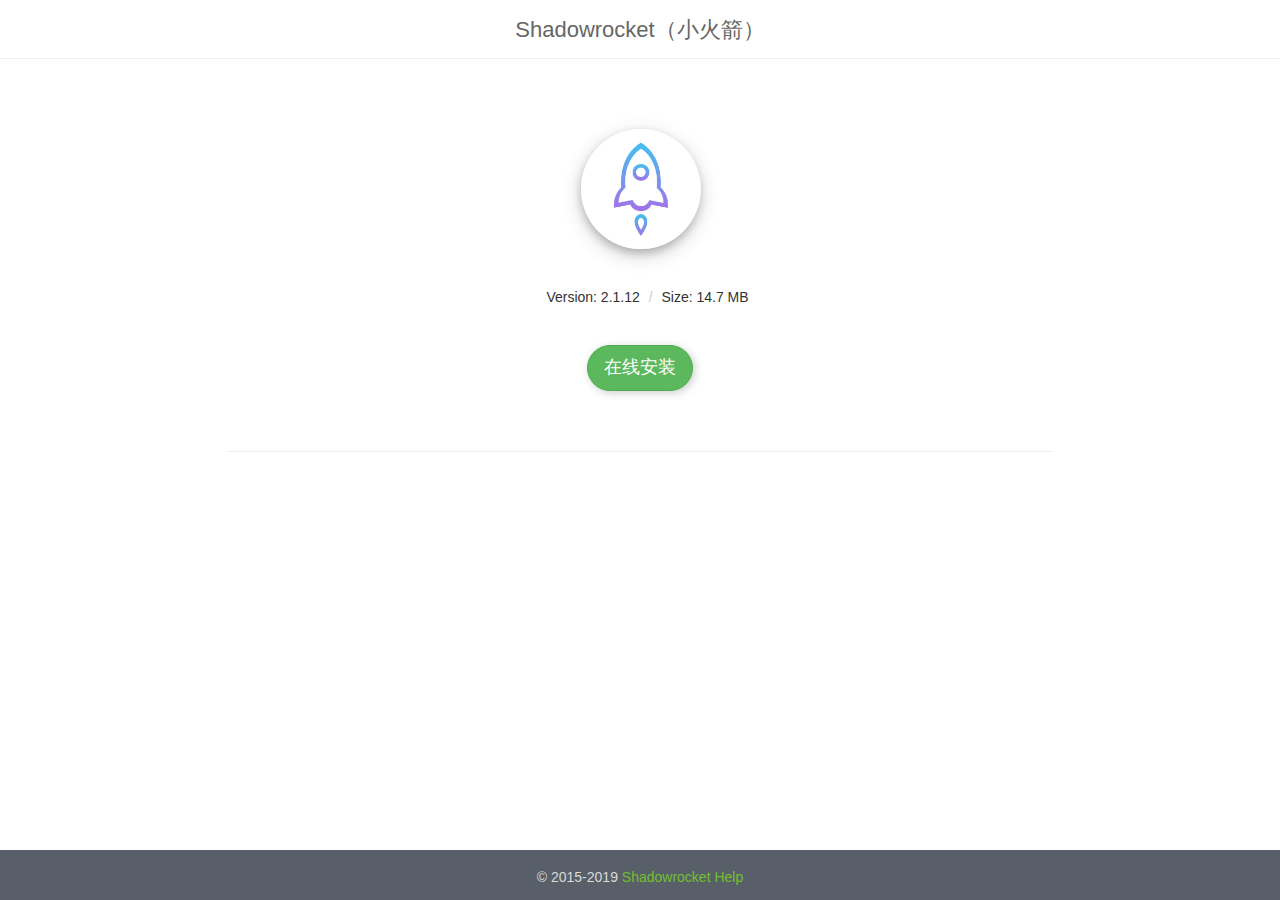
==== commit 381dfc2c: "Update Shadowsocks.html" ====
--- a/Shadowsocks/Shadowsocks.html
+++ b/Shadowsocks/Shadowsocks.html
@@ -28,18 +28,18 @@
                         </div>
                     </div>
 		            <ul class="breadcrumb" id="ul">
-		                <li>Version: 2.1.30</li>
+		                <li>Version: 2.1.12</li>
 		            	<li>Size: 14.7 MB</li>
 					</ul>
 		            <div style="padding-top:20px;">
                         <div class="id" id="id" style="display:none;">
 							<div class="panel panel-default">
 								<div class="panel-body" style="text-align:center;">
-        							<p>首次安装需用下面账号登录</p>
-                                    <p>账号：4ssgit@Gmail.com</p>
-                                    <p>密码：4ssGit1234</p>
-                                    <p>点击安装后HOME返回桌面查看</p>
-                                    <p>选择邮件解锁,有问题邮件我们</p>
+        							<p></p>
+                                    <p></p>
+                                    <p></p>
+                                    <p></p>
+                                    <p></p>
 								</div>
 							</div>
                       	</div>
